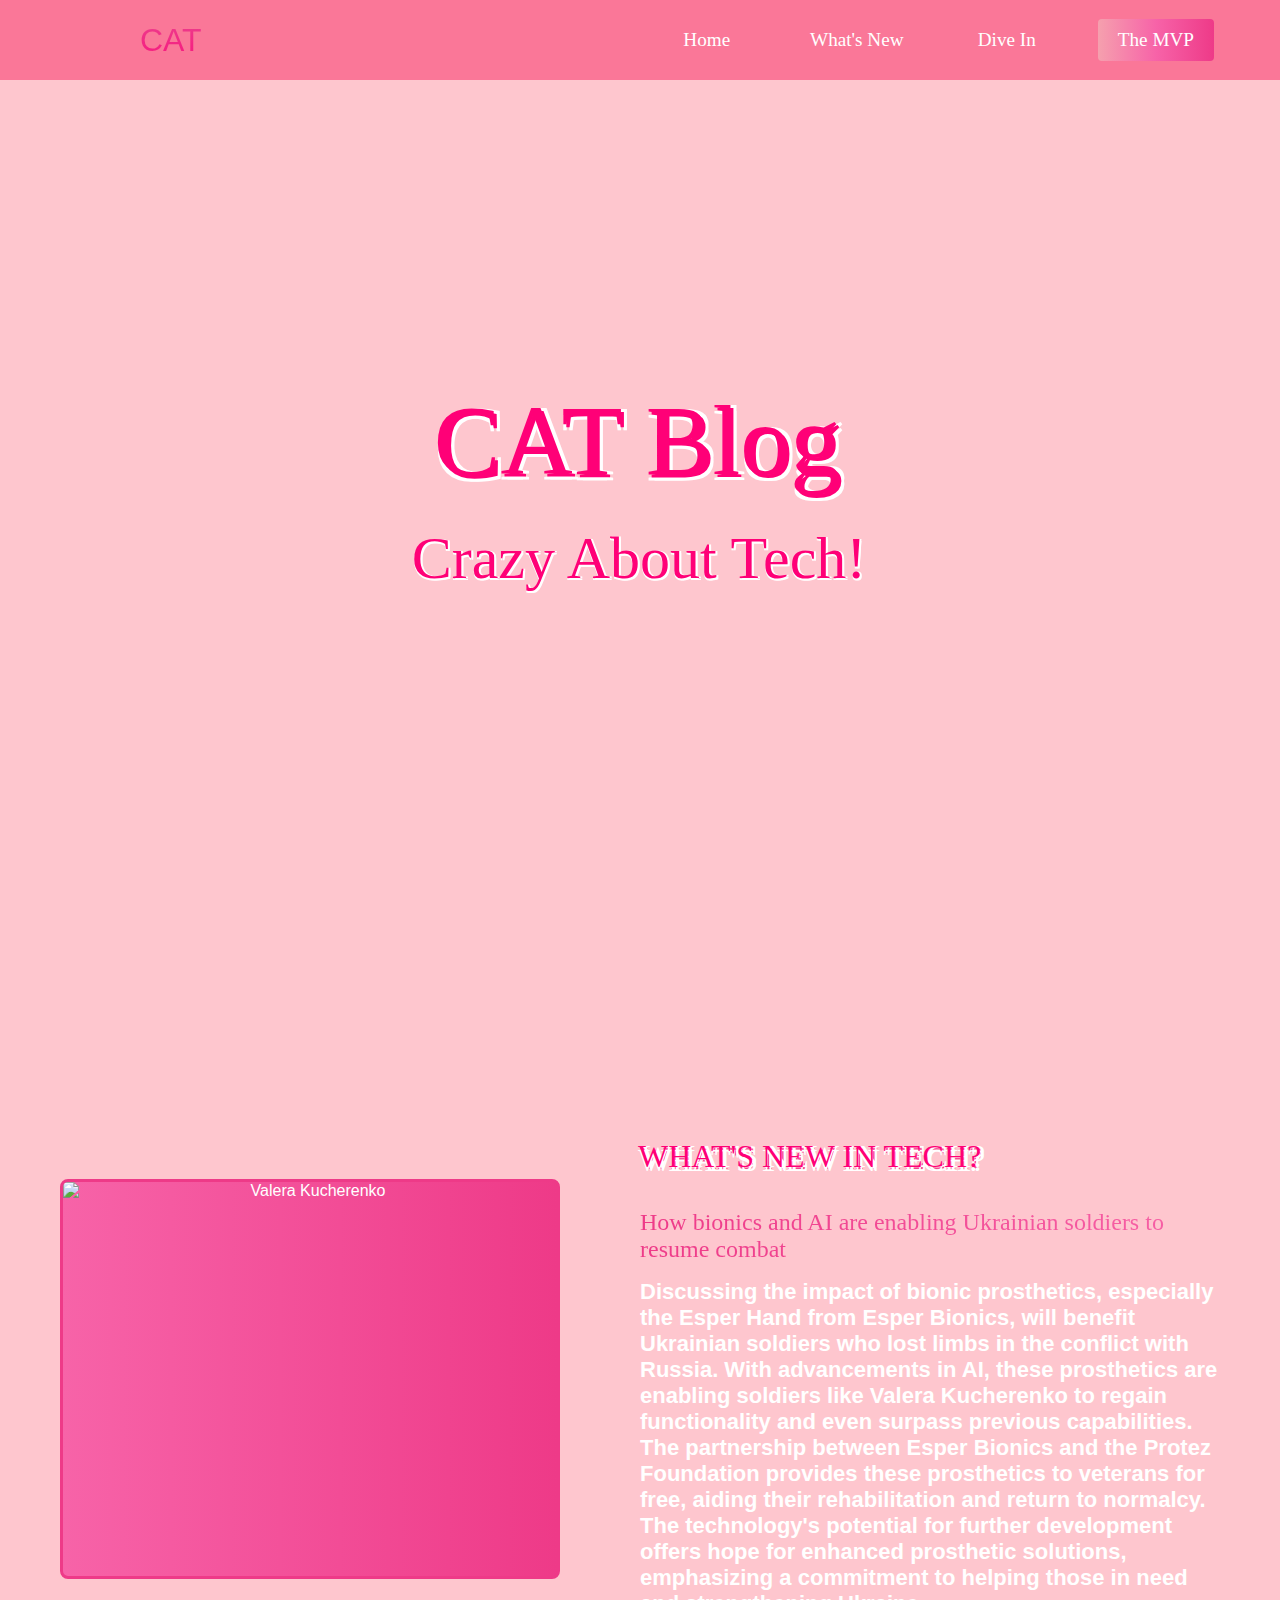
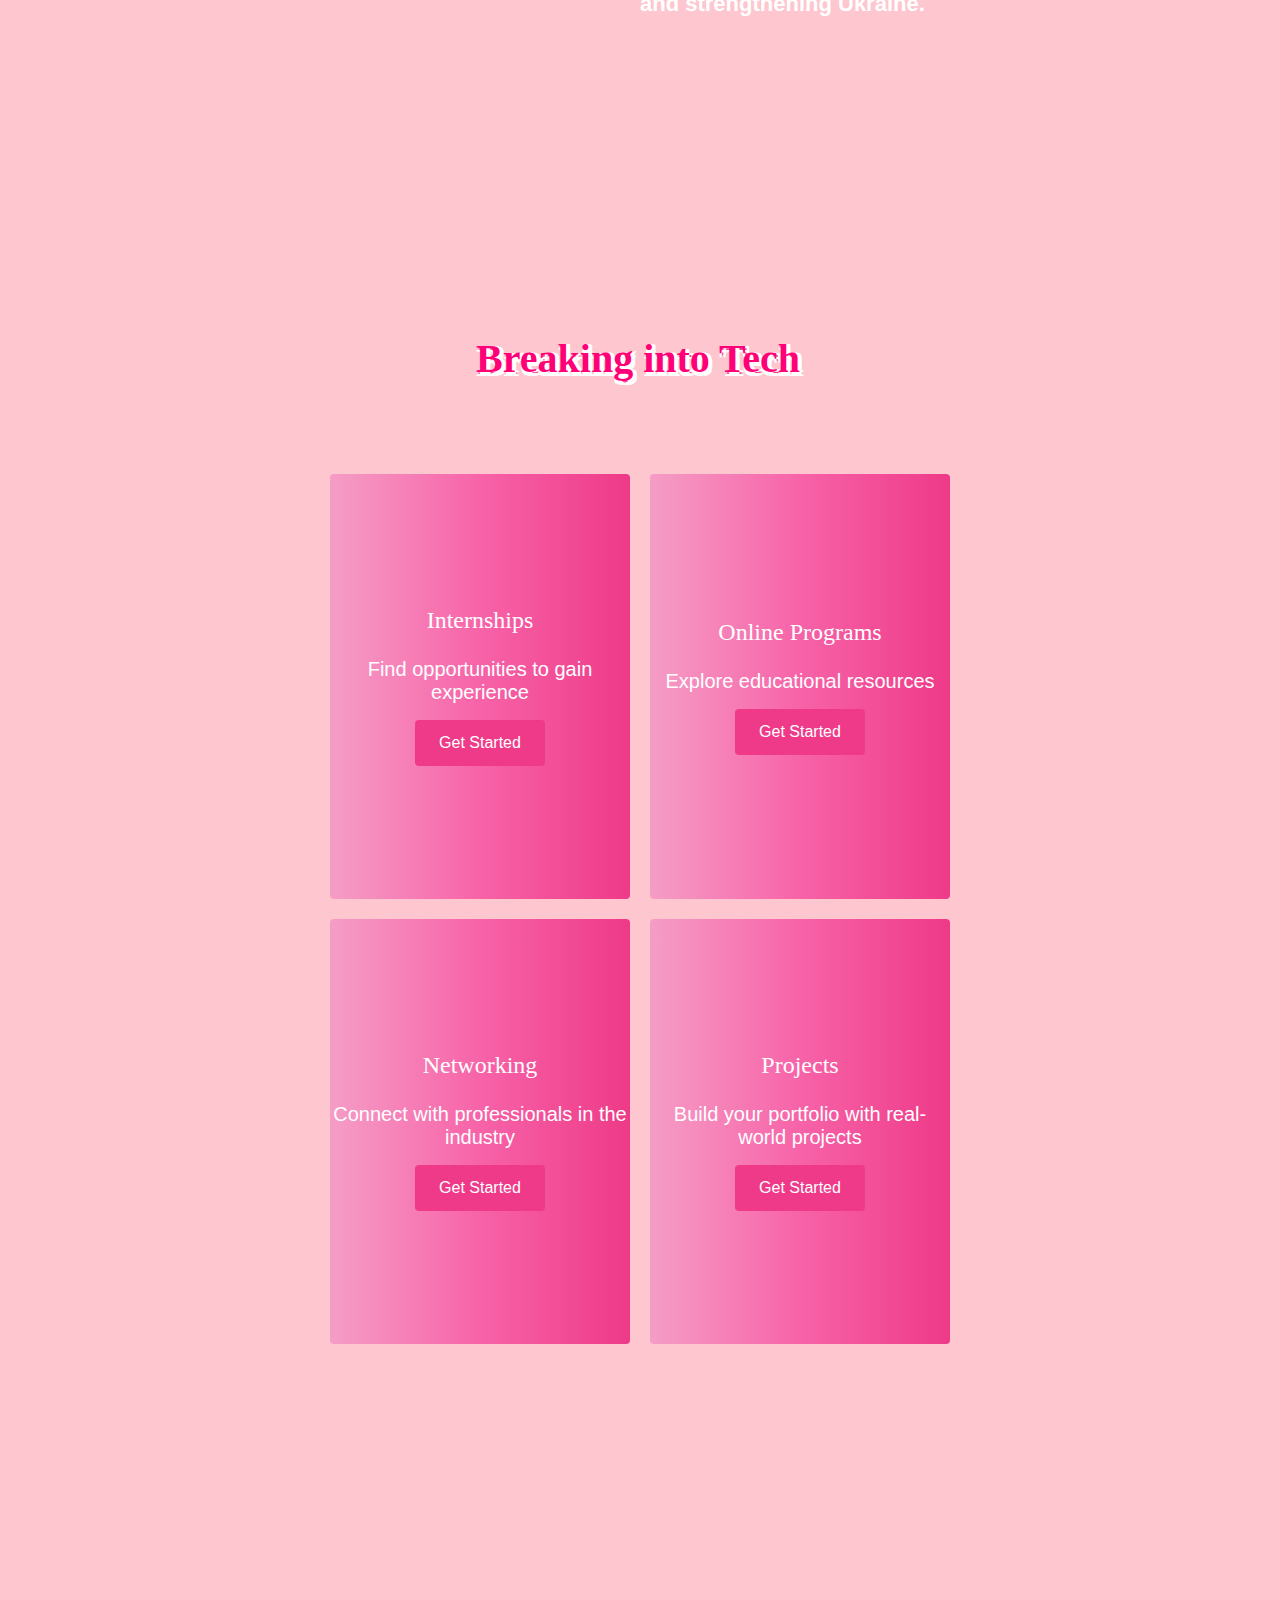
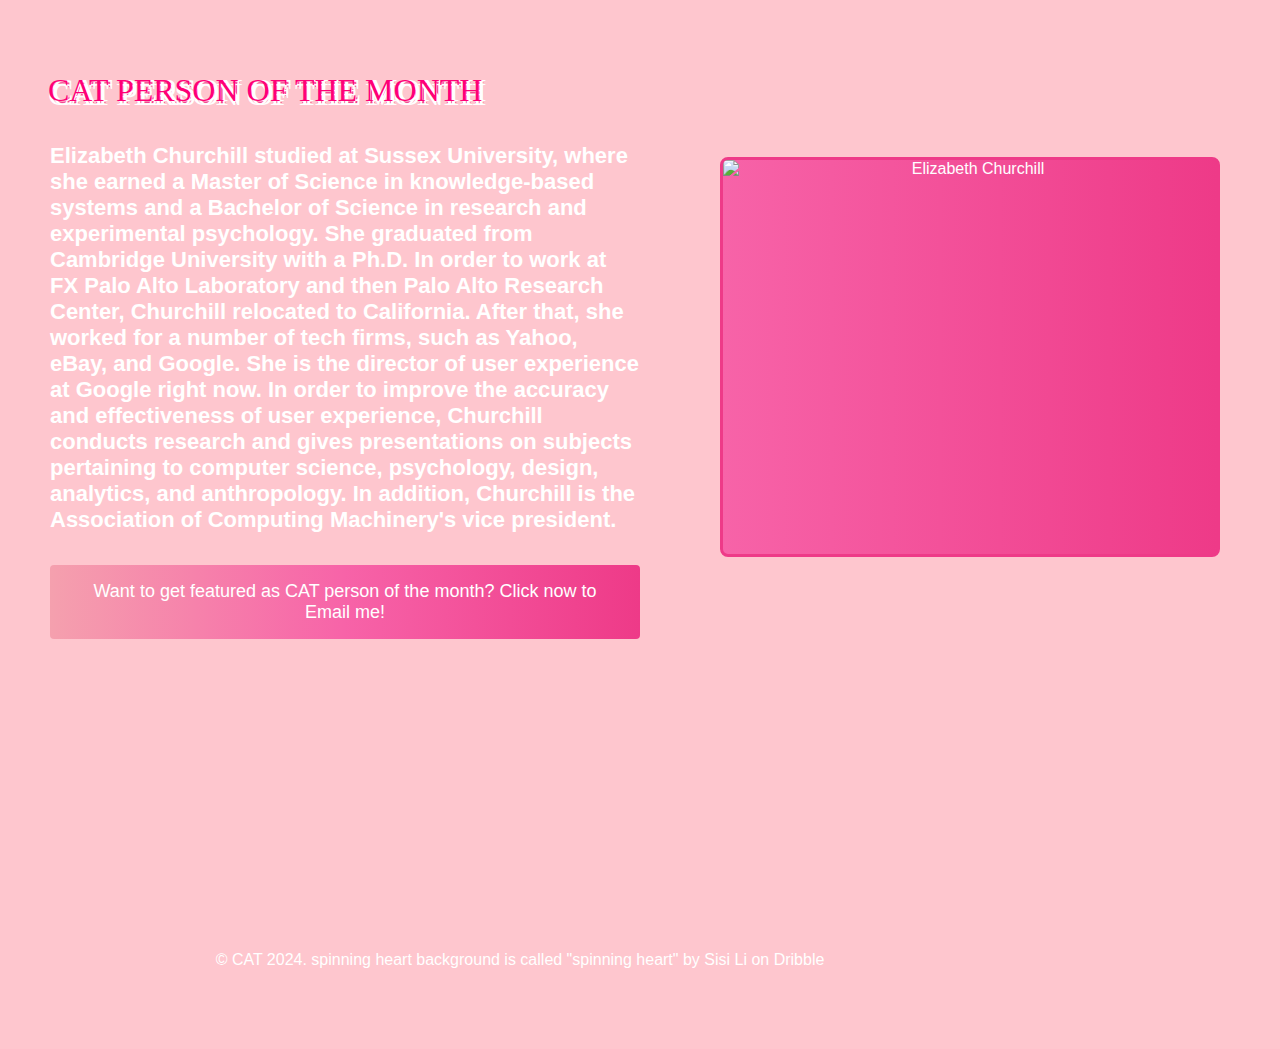
==== index.html @ c119ae7d "Add files via upload" ====
<!DOCTYPE html>
<html lang="en">
  <head>
    <meta charset="UTF-8" />
    <meta name="viewport" content="width=device-width, initial-scale=1.0" />
    <title>Scroll Website</title>
    <link rel="stylesheet" href="styles.css" />
    <link
      rel="stylesheet"
      href="https://use.fontawesome.com/releases/v5.14.0/css/all.css"
      integrity="sha384-HzLeBuhoNPvSl5KYnjx0BT+WB0QEEqLprO+NBkkk5gbc67FTaL7XIGa2w1L0Xbgc"
      crossorigin="anonymous"
    href="https://fonts.googleapis.com/css2?family=Bubblegum+Sans&display=swap" rel="stylesheet">



  </head>
  <body>
    <!-- Navbar Section -->
    <nav class="navbar">
      <div class="navbar__container">
        <a href="#home" id="navbar__logo">CAT</a>
        <div class="navbar__toggle" id="mobile-menu">
          <span class="bar"></span> <span class="bar"></span>
          <span class="bar"></span>
        </div>
        <ul class="navbar__menu">
          <li class="navbar__item">
            <a href="#home" class="navbar__links" id="home-page">Home</a>
          </li>
          <li class="navbar__item">
            <a href="#whatsnew" class="navbar__links" id="about-page">What's New</a>
          </li>
          <li class="navbar__item">
            <a href="#divein" class="navbar__links" id="services-page"
              >Dive In</a
            >
          </li>
          <li class="navbar__btn">
            <a href="#theMVP" class="button" id="signup">The MVP</a>
          </li>
        </ul>
      </div>
    </nav>

    <!-- Hero Section -->
<div class="hero" id="home">
  <div class="hero__container">
    <h1 class="hero__heading">CAT Blog</h1>
    <p class="hero__description">Crazy About Tech!</p>
  </div>
</div>

 <!-- About Section -->
<div class="main" id="about">
  <div class="main__container">
    <div class="main__img--container">
      <img class="main__img--card" src="https://media.cnn.com/api/v1/images/stellar/prod/1521300-0001-r.jpg?c=16x9&q=h_833,w_1480,c_fill" alt="Valera Kucherenko" style="max-width: 85%; height: 400px;">
    </div>
    <div class="main__content">
      <h1>What's new in tech?</h1>
      <h2 style="font-size: 24px;">How bionics and AI are enabling Ukrainian soldiers to resume combat</h2>
      <p style="font-size: 22px;">Discussing the impact of bionic prosthetics, especially the Esper Hand from Esper Bionics, will benefit Ukrainian soldiers who lost limbs in the conflict with Russia. With advancements in AI, these prosthetics are enabling soldiers like Valera Kucherenko to regain functionality and even surpass previous capabilities. The partnership between Esper Bionics and the Protez Foundation provides these prosthetics to veterans for free, aiding their rehabilitation and return to normalcy. The technology's potential for further development offers hope for enhanced prosthetic solutions, emphasizing a commitment to helping those in need and strengthening Ukraine.</p>
      
    </div>
  </div>
</div>

<!-- Services Section -->
<div class="services" id="services">
  <h1>Breaking into Tech</h1>
  <div class="services__wrapper">
    <div class="services__card" id="service1"> <!-- Add ID for the first service card -->
      <h2>Internships</h2>
      <p>Find opportunities to gain experience</p>
      <div class="services__btn"><button>Get Started</button></div>
    </div>
    <div class="services__card" id="service2"> <!-- Add ID for the second service card -->
      <h2>Online Programs</h2>
      <p>Explore educational resources</p>
      <div class="services__btn"><button>Get Started</button></div>
    </div>
    <div class="services__card" id="service3"> <!-- Add ID for the third service card -->
      <h2>Networking</h2>
      <p>Connect with professionals in the industry</p>
      <div class="services__btn"><button>Get Started</button></div>
    </div>
    <div class="services__card" id="service4"> <!-- Add ID for the fourth service card -->
      <h2>Projects</h2>
      <p>Build your portfolio with real-world projects</p>
      <div class="services__btn"><button>Get Started</button></div>
    </div>
  </div>
</div>


<!-- Features Section -->
<div class="main" id="sign-up">
  <div class="main__container">
    <div class="main__content">
      <h1>Cat Person Of The Month</h1>
      <p style="font-size: 22px;">
          Elizabeth Churchill studied at Sussex University, where she earned a Master of Science in knowledge-based systems and a Bachelor of Science in research and experimental psychology. She graduated from Cambridge University with a Ph.D. In order to work at FX Palo Alto Laboratory and then Palo Alto Research Center, Churchill relocated to California. After that, she worked for a number of tech firms, such as Yahoo, eBay, and Google. She is the director of user experience at Google right now. In order to improve the accuracy and effectiveness of user experience, Churchill conducts research and gives presentations on subjects pertaining to computer science, psychology, design, analytics, and anthropology. In addition, Churchill is the Association of Computing Machinery's vice president.
        </p>
        <button class="main__btn smaller-btn"><a href="mailto:rana.rabayah3@icloud.com?subject=CAT%20Person%20of%20the%20Month%20Submission&body=Hi%20Rana,%0D%0A%0D%0AI'm%20interested%20in%20being%20featured%20as%20the%20CAT%20Person%20of%20the%20Month.%20Here%20is%20what%20I'm%20proud%20of:%20[Your%20response%20here].">Want to get featured as CAT person of the month? Click now to Email me!</a></button>
      </div>
      <div class="main__img--container" style="margin-left: 70px;">
        <img class="main__img--card" src="https://upload.wikimedia.org/wikipedia/commons/thumb/7/71/Elizabeth_Churchill_%282311863595%29.jpg/1200px-Elizabeth_Churchill_%282311863595%29.jpg" alt="Elizabeth Churchill" style="max-width: 100%; height: 400px;">
    </div>
  </div>
</div>

<!-- Footer Section -->
<div class="footer__container">
  <div class="footer__links">
    <div class="footer__link--wrapper">
      <div class="footer__link--items">
      </div>
    </div>
  </div>
  <section class="social__media">
    <div class="social__media--wrap">
      <div class="footer__logo">
        <a href="/" id="footer__logo"></a>
      </div>
      <p class="website__rights">© CAT 2024. spinning heart background is called "spinning heart" by 
        Sisi Li on Dribble</p>
      <div class="social__icons">
        <a href="https://www.instagram.com/ranana_v/" class="social__icon--link" target="_blank">
          <i class="fab fa-instagram"></i>
          
        </a>
      </div>
    </div>
  </section>
</div>

   

    <script>
      document.addEventListener('DOMContentLoaded', function () {
        const getStartedButtons = document.querySelectorAll('.services__btn button');
    
        function handleGetStartedClick(event) {
          const serviceCard = event.target.closest('.services__card');
          const serviceId = serviceCard.id;
    
          switch (serviceId) {
            case 'service1':
              window.location.href = 'internships';
              break;
            case 'service2':
              window.location.href = 'online-programs';
              break;
            case 'service3':
              window.location.href = 'networking';
              break;
            case 'service4':
              window.location.href = 'projects';
              break;
            default:
              break;
          }
        }
    
        getStartedButtons.forEach(button => {
          button.addEventListener('click', handleGetStartedClick);
        });
      });
    </script>
    
    </body>
    </html>
---- styles.css ----
* {
  box-sizing: border-box;
  margin: 0;
  padding: 0;
  font-family: 'Kumbh Sans', sans-serif;
  scroll-behavior: smooth;

}

.navbar {
  background: #fa7798;
  height: 80px;
  display: flex;
  justify-content: center;
  align-items: center;
  font-size: 1.2rem;
  position: sticky;
  top: 0;
  z-index: 999;
}

.navbar__container {
  display: flex;
  justify-content: space-between;
  height: 80px;
  z-index: 1;
  width: 100%;
  max-width: 1300px;
  margin: 0 auto;
  padding: 0 50px;
}

#navbar__logo {
  background-color: #FFB6C1;
  background-image: linear-gradient(to top, #ff0077  0%, #e55694 100%);
  background-size: 100%;
  -webkit-background-clip: text;
  -moz-background-clip: text;
  -webkit-text-fill-color: transparent;
  -moz-text-fill-color: transparent;
  display: flex;
  align-items: center;
  cursor: pointer;
  text-decoration: none;
  font-size: 2rem;
  transform: translateX(90px); /* Adjust this value to move it to the right */
}

.navbar__menu {
  display: flex;
  align-items: center;
  list-style: none;
}

.navbar__item {
  height: 80px;
}

.navbar__links {
  color: #fff;
  display: flex;
  align-items: center;
  justify-content: center;
  width: 150px; /* Adjust the width as needed */
  text-decoration: none;
  height: 100%;
  transition: all 0.3s ease;
  font-family: 'Bubblegum Sans', cursive; /* Added font family */
}

.navbar__btn {
  display: flex;
  justify-content: center;
  align-items: center;
  padding: 0 1rem;
  width: 100%;
}

.button {
  display: flex;
  justify-content: center;
  align-items: center;
  text-decoration: none;
  padding: 10px 20px;
  height: 100%;
  width: 100%;
  border: none;
  outline: none;
  border-radius: 4px;
  background: #ee3a88;
  background: -webkit-linear-gradient(to right, #f5a0ae, #f763a8, #ee3a88);
  background: linear-gradient(to right, #f5a0ae, #f763a8, #ee3a88);
  color: #ffffff;
  transition: all 0.3s ease;
  font-family: 'Bubblegum Sans', cursive;
}

.navbar__links:hover {
  color: #f59dc6;
  transition: all 0.3s ease;
}

@media screen and (max-width: 960px) {
  .navbar__container {
    display: flex;
    justify-content: space-between;
    height: 80px;
    z-index: 1;
    width: 100%;
    max-width: 1300px;
    padding: 0;
  }

  .navbar__menu {
    display: grid;
    grid-template-columns: auto;
    margin: 0;
    width: 100%;
    position: absolute;
    top: -1000px;
    opacity: 1;
    transition: all 0.5s ease;
    z-index: -1;
  }

  .navbar__menu.active {
    background: #131313;
    top: 100%;
    opacity: 1;
    transition: all 0.5s ease;
    z-index: 99;
    height: 60vh;
    font-size: 1.6rem;
  }

  #navbar__logo {
    padding-left: 25px;
  }

  .navbar__toggle .bar {
    width: 25px;
    height: 3px;
    margin: 5px auto;
    transition: all 0.3s ease-in-out;
    background: #fff;
  }

  .navbar__item {
    width: 100%;
  }

  .navbar__links {
    text-align: center;
    padding: 2rem;
    width: 100%;
    display: table;
  }

  .navbar__btn {
    padding-bottom: 2rem;
  }

  .button {
    display: flex;
    justify-content: center;
    align-items: center;
    width: 80%;
    height: 80px;
    margin: 0;
  }

  #mobile-menu {
    position: absolute;
    top: 20%;
    right: 5%;
    transform: translate(5%, 20%);
  }

  .navbar__toggle .bar {
    display: block;
    cursor: pointer;
  }

  #mobile-menu.is-active .bar:nth-child(2) {
    opacity: 0;
  }

  #mobile-menu.is-active .bar:nth-child(1) {
    transform: translateY(8px) rotate(45deg);
  }

  #mobile-menu.is-active .bar:nth-child(3) {
    transform: translateY(-8px) rotate(-45deg);
  }
}

/* Hero Section */
.hero {
  height: 100vh; /* Adjust the height as needed */
  margin-top: 0; /* Remove top margin */
  margin-bottom: 0; /* Remove bottom margin */
  padding-top: 50px; /* Add padding to the top */
  padding-bottom: 50px; /* Add padding to the bottom */
  background: url('https://cdn.dribbble.com/users/2376204/screenshots/5584751/ezgif.com-resize__2_.gif') no-repeat center center/cover;
  background-size: 100%; /* Adjust this value to zoom out */
}
.hero__container {
  display: flex;
  flex-direction: column;
  justify-content: center;
  align-items: center;
  max-width: 1200px;
  margin: 0 auto;
  height: 90%;
  text-align: center;
  padding: 30px;
  
}

.hero__heading {
  color: #ff0077;
  font-family: 'Bubblegum Sans', cursive;
  font-weight: normal; /* Adjust the font weight if needed */
  font-size: 100px;
margin-bottom: 24px;
text-shadow: 
  -3px -3px 0 #ff0077,
  3px -3px 0 #fff,
  -3px 3px 0 #ffffff,
  3px 3px 0 #fff;
}

.hero__heading span {
  background: #ee3a88; /* fallback for old browsers */
  background: -webkit-linear-gradient(
    to right,
    #f763a8,
    #ee3a88
  ); /* Chrome 10-25, Safari 5.1-6 */
  background: linear-gradient(
    to right,
    #f763a8,
    #ee3a88
  ); /* W3C, IE 10+/ Edge, Firefox 16+, Chrome 26+, Opera 12+, Safari 7+ */
  background-size: 100%;
  -webkit-background-clip: text;
  -moz-background-clip: text;
  -webkit-text-fill-color: transparent;
  -mo-text-fill-color: transparent;
}

.hero__description {
  font-size: 60px;
  font-family: 'Bubblegum Sans', cursive;
  background: #FFB6C1; /* fallback for old browsers */
  background: -webkit-linear-gradient(
    to right,
    #f763a8,
    #ee3a88
  ); /* Chrome 10-25, Safari 5.1-6 */
  background: linear-gradient(
    to right,
    #f763a8,
    #ee3a88
  ); /* W3C, IE 10+/ Edge, Firefox 16+, Chrome 26+, Opera 12+, Safari 7+ */
  background-size: 100%;
  -webkit-background-clip: text;
  -moz-background-clip: text;
  -webkit-text-fill-color: transparent;
  -moz-text-fill-color: transparent;
  color: #ee465f; /* Text color */
  text-shadow: 
    -1px -1px 0 #ff0077,
    1px -1px 0 #fff,
    -1px 1px 0 #ffffff,
    1px 1px 0 #fff;
}
.highlight {
  border-bottom: 4px solid #f763a8(132, 0, 255);
}

@media screen and (max-width: 768px) {
  .hero__heading {
    font-size: 60px;
  }

  .hero__description {
    font-size: 40px;
  }
}

/* About Section */
.main {
  background-color: #fec6ce;
  padding: 10rem 0;
}

.main__container {
  display: grid;
  grid-template-columns: 1fr 1fr;
  align-items: center;
  justify-content: center;
  margin: 0 auto;
  height: 90%;
  z-index: 1;
  width: 100%;
  max-width: 1300px;
  padding: 0 50px
}

.main__content {
  color: #fff;
  width: 100%;
}

.main__content h1 {
  font-size: 2rem;
  background-color: #ee3a88;
  background-image: linear-gradient(to top, #f763a8 0%, #ee3a88 100%);
  background-size: 100%;
  -webkit-background-clip: text;
  -moz-background-clip: text;
  -webkit-text-fill-color: transparent;
  -moz-text-fill-color: transparent;
  text-transform: uppercase;
  margin-bottom: 32px;
  text-shadow: 
  -1px -1px 0 #ff0077,
  1px -1px 0 #fff,
  -1px 1px 0 #ffffff,
  1px 1px 0 #fff;

}

.main__content h2 {
  font-size: 4rem;
  background: #ee3a88; /* fallback for old browsers */
  background: -webkit-linear-gradient(
    to right,
    #f763a8,
    #ee3a88
  ); /* Chrome 10-25, Safari 5.1-6 */
  background: linear-gradient(
    to right,
    #f763a8,
    #ee3a88
  ); /* W3C, IE 10+/ Edge, Firefox 16+, Chrome 26+, Opera 12+, Safari 7+ */
  background-size: 100%;
  -webkit-background-clip: text;
  -moz-background-clip: text;
  -webkit-text-fill-color: transparent;
  -moz-text-fill-color: transparent;
}

.main__content {
  color: #ffffff;
  width: 100%;
}

.main__content h1 {
  font-size: 2rem;
  background-color: #ffffff ;
  background-image: linear-gradient(to top, #ee3a88 0%, #f763a8 100%);
  background-size: 100%;
  -webkit-background-clip: text;
  -moz-background-clip: text;
  -webkit-text-fill-color: transparent;
  -moz-text-fill-color: transparent;
  text-transform: uppercase;
  margin-bottom: 32px;
  text-shadow: 
  -2px -2px 0 #ff0077,
  2px -2px 0 #fff,
  -2px 2px 0 #ffffff,
  2px 2px 0 #fff;
 
}

.main__content h2 {
  font-size: 4rem;
  background: #ff8177; /* fallback for old browsers */
  background: -webkit-linear-gradient(
    to right,
    #ee3a88,
    #f763a8
  ); /* Chrome 10-25, Safari 5.1-6 */
  background: linear-gradient(
    to right,
    #ee3a88,
    #f763a8
  ); /* W3C, IE 10+/ Edge, Firefox 16+, Chrome 26+, Opera 12+, Safari 7+ */
  background-size: 100%;
  -webkit-background-clip: text;
  -moz-background-clip: text;
  -webkit-text-fill-color: transparent;
  -moz-text-fill-color: transparent;
  text-shadow: 
}

.main__content p {
  margin-top: 1rem;
  font-size: 2rem;
  font-weight: 700; 
}

.main__btn {
  font-size: 1.8rem;
  background: #f5a0ae;
  background: -webkit-linear-gradient(to right, #f5a0ae, #f763a8, #ee3a88);
  background: linear-gradient(to right, #f5a0ae, #f763a8, #ee3a88);
  padding: 20px 60px;
  border: none;
  border-radius: 4px;
  margin-top: 2rem;
  cursor: pointer;
  position: relative;
  transition: all 0.35s;
  outline: none;
}

.main__btn a {
  position: relative;
  z-index: 2;
  color: #fff;
  text-decoration: none;
}

.main__btn:after {
  position: absolute;
  content: '';
  top: 0;
  left: 0;
  width: 0;
  height: 100%;
  background: #f763a8;
  transition: all 0.35s;
  border-radius: 4px;
}

.main__btn:hover {
  color: #fff;
}

.main__btn:hover:after {
  width: 100%;
}

.main__img--container {
  text-align: center;
}

.main__img--card {
  margin: 10px;
  height: 500px;
  width: 500px;
  border-radius: 4px;
  display: flex;
  flex-direction: column;
  justify-content: center;
  color: #fff;
  background-image: linear-gradient(to right, #f763a8, #ee3a88 100%);
}
.main__img--card {
  border: 3px solid #ee3a88; /* Black border with a width of 2px */
  border-radius: 8px; /* Optional: Add border-radius for rounded corners */
  overflow: hidden; /* Optional: Hide any content that might overflow */
}

.main__img--card img {
  width: 100%; /* Ensure the image fills the container */
  height: auto; /* Maintain aspect ratio */
}

.fa-layer-group,
.fa-users {
  font-size: 14rem;
}

#card-2 {
  background: #ee3a88;
  background: -webkit-linear-gradient(to right, #f763a8, #ee3a88);
  background: linear-gradient(to right, #f763a8, #ee3a88);
}
/* Mobile Responsive */
@media screen and (max-width: 1100px) {
  .main__container {
    display: grid;
    grid-template-columns: 1fr;
    align-items: center;
    justify-content: center;
    width: 100%;
    margin: 0 auto;
    height: 90%;
  }

  .main__img--container {
    display: flex;
    justify-content: center;
  }

  .main__img--card {
    height: 425px;
    width: 425px;
  }

  .main__content {
    text-align: center;
    margin-bottom: 4rem;
  }

  .main__content h1 {
    font-size: 2.5rem;
    margin-top: 2rem;
  }

  .main__content h2 {
    font-size: 3rem;
  }

  .main__content p {
    margin-top: 1rem;
    font-size: 1.5rem;
  }
}

@media screen and (max-width: 480px) {
  .main__img--card {
    width: 250px;
    height: 250px;
  }

  .fa-users,
  .fa-layer-group {
    font-size: 4rem;
  }

  .main__content h1 {
    font-size: 2rem;
    margin-top: 3rem;
  }
  .main__content h2 {
    font-size: 2rem;
  }

  .main__content p {
    margin-top: 2rem;
  }

  .main__btn {
    padding: 12px 36px;
    margin: 2.5rem 0;
  }
}

/* Services Section */
.services {
  background: #fec6ce;
  display: flex;
  flex-direction: column;
  justify-content: center;
  align-items: center;
  height: 100%;
  padding: 10rem 0;
}

.services h1 {
  font-family: 'Bubblegum Sans', cursive; /* Add Bubblegum Sans font family */
  background-color: #fec6ce;
  background-image: linear-gradient(to right, #f763a8, #ee3a88 100%);
  background-size: 100%;
  -webkit-background-clip: text;
  -moz-background-clip: text;
  -webkit-text-fill-color: transparent;
  -moz-text-fill-color: transparent;
  margin-bottom: 5rem;
  font-size: 2.5rem;
  text-shadow: 
  -2px -2px 0 #ff0077,
  2px -2px 0 #fff,
  -2px 2px 0 #ffffff,
  2px 2px 0 #fff;
}

.services__wrapper {
  display: grid;
  grid-template-columns: 1fr 1fr 1fr 1fr;
  grid-template-rows: 1fr;
}

.services__card {
  margin: 10px;
  height: 425px;
  width: 300px;
  border-radius: 4px;
  display: flex;
  flex-direction: column;
  justify-content: center;
  color: #fff;
  background-image: linear-gradient(to right, #f59dc6, #f763a8, #ee3a88 100%);
  transition: 0.3s ease-in;
}

.services__card:nth-child(2) {
  background: #ffffff; /* fallback for old browsers */
  background: -webkit-linear-gradient(
    to right,
  , #f763a8, #ee3a88
  ); /* Chrome 10-25, Safari 5.1-6 */
  background: linear-gradient(
    to right,
    #f59dc6 , #f763a8, #ee3a88
  ); /* W3C, IE 10+/ Edge, Firefox 16+, Chrome 26+, Opera 12+, Safari 7+ */
}

.services__card:nth-child(3) {
  background-image: linear-gradient(
    
  #f59dc6, 67%
  #ee3a88  100%
  );
}

.services__card h2 {
  text-align: center;
}

.services__card p {
  text-align: center;
  margin-top: 24px;
  font-size: 20px;
}

.services__btn {
  display: flex;
  justify-content: center;
  margin-top: 16px;
}

.services__card button {
  color: #fff;
  padding: 14px 24px;
  border: none;
  outline: none;
  border-radius: 4px;
  background: #ee3a88;
  font-size: 1rem;
}

.services__card button:hover {
  cursor: pointer;
}

.services__card:hover {
  transform: scale(1.075);
  transition: 0.3s ease-in;
  cursor: pointer;
}

@media screen and (max-width: 1300px) {
  .services__wrapper {
    grid-template-columns: 1fr 1fr;
  }
}

@media screen and (max-width: 768px) {
  .services__wrapper {
    grid-template-columns: 1fr;
  }
}

/* Footer CSS */
.footer__container {
  background-color: #fec6ce;
  padding: 5rem 0;
  display: flex;
  flex-direction: column;
  justify-content: center;
  align-items: center;
}

#footer__logo {
  color: #fff;
  display: flex;
  align-items: center;
  cursor: pointer;
  text-decoration: none;
  font-size: 2rem;
}

.footer__links {
  width: 100%;
  max-width: 1000px;
  display: flex;
  justify-content: center;
}

.footer__link--wrapper {
  display: flex;
}

.footer__link--items {
  display: flex;
  flex-direction: column;
  align-items: flex-start;
  margin: 16px;
  text-align: left;
  width: 160px;
  box-sizing: border-box;
}

.footer__link--items h2 {
  margin-bottom: 16px;
  color: #fff;
}

.footer__link--items a {
  color: #ee3a88;
  text-decoration: none;
  margin-bottom: 0.5rem;
  transition: 0.3 ease-out;
}

.footer__link--items a:hover {
  color: #e9e9e9;
  transition: 0.3 ease-out;
}

.social__icon--link {
  color: #fff; /* Adjust the color here */
  font-size: 24px;
}


.social__media {
  max-width: 1000px;
  width: 100%;
}

.social__media--wrap {
  display: flex;
  justify-content: space-between;
  align-items: center;
  width: 90%;
  max-width: 1000px;
  margin: 40px auto 0 auto;
}

.social__icons {
  display: flex;
  justify-content: space-between;
  align-items: center;
  width: 240px;
}

.website__rights {
  color: #fff;
}

/* New CSS for Instagram link */
.footer__link--items a[href="https://www.instagram.com/ranana_v/"] {
  color: #ee3a88;; /* Adjust the color here */
  text-decoration: none; /* Ensure no underline */
  transition: color 0.3s ease; /* Smooth transition on color change */
}

.footer__link--items a[href="https://www.instagram.com/ranana_v/"]:hover {
  color: #ee3a88;; /* Adjust hover color here */
}

@media screen and (max-width: 820px) {
  .footer__links {
    padding-top: 2rem;
  }

  #footer__logo {
    margin-bottom: 2rem;
  }

  .website__rights {
    margin-bottom: 2rem;
  }

  .footer__link--wrapper {
    flex-direction: column;
  }

  .social__media--wrap {
    flex-direction: column;
  }
}

@media screen and (max-width: 480px) {
  .footer__link--items {
    margin: 0;
    padding: 10px;
    width: 100%;
  }
}
.smaller-text {
  font-size: 12px; /* Adjust this value as needed */
  /* Optionally, you can add other styling properties here */
}

/* Apply Bubblegum Sans font to specific elements */
h2,
.main__content h1,
.services h1 
.hero__description  {
  font-family: 'Bubblegum Sans', cursive;
  font-weight: normal; /* Adjust the font weight if needed */
}
.smaller-btn {
  padding: 16px 21px; /* Adjust the padding as needed */
  font-size: 18px; /* Adjust the font size as needed */
}
body {
  margin: 0;
  padding: 0;
  background-color: #fec6ce;
}
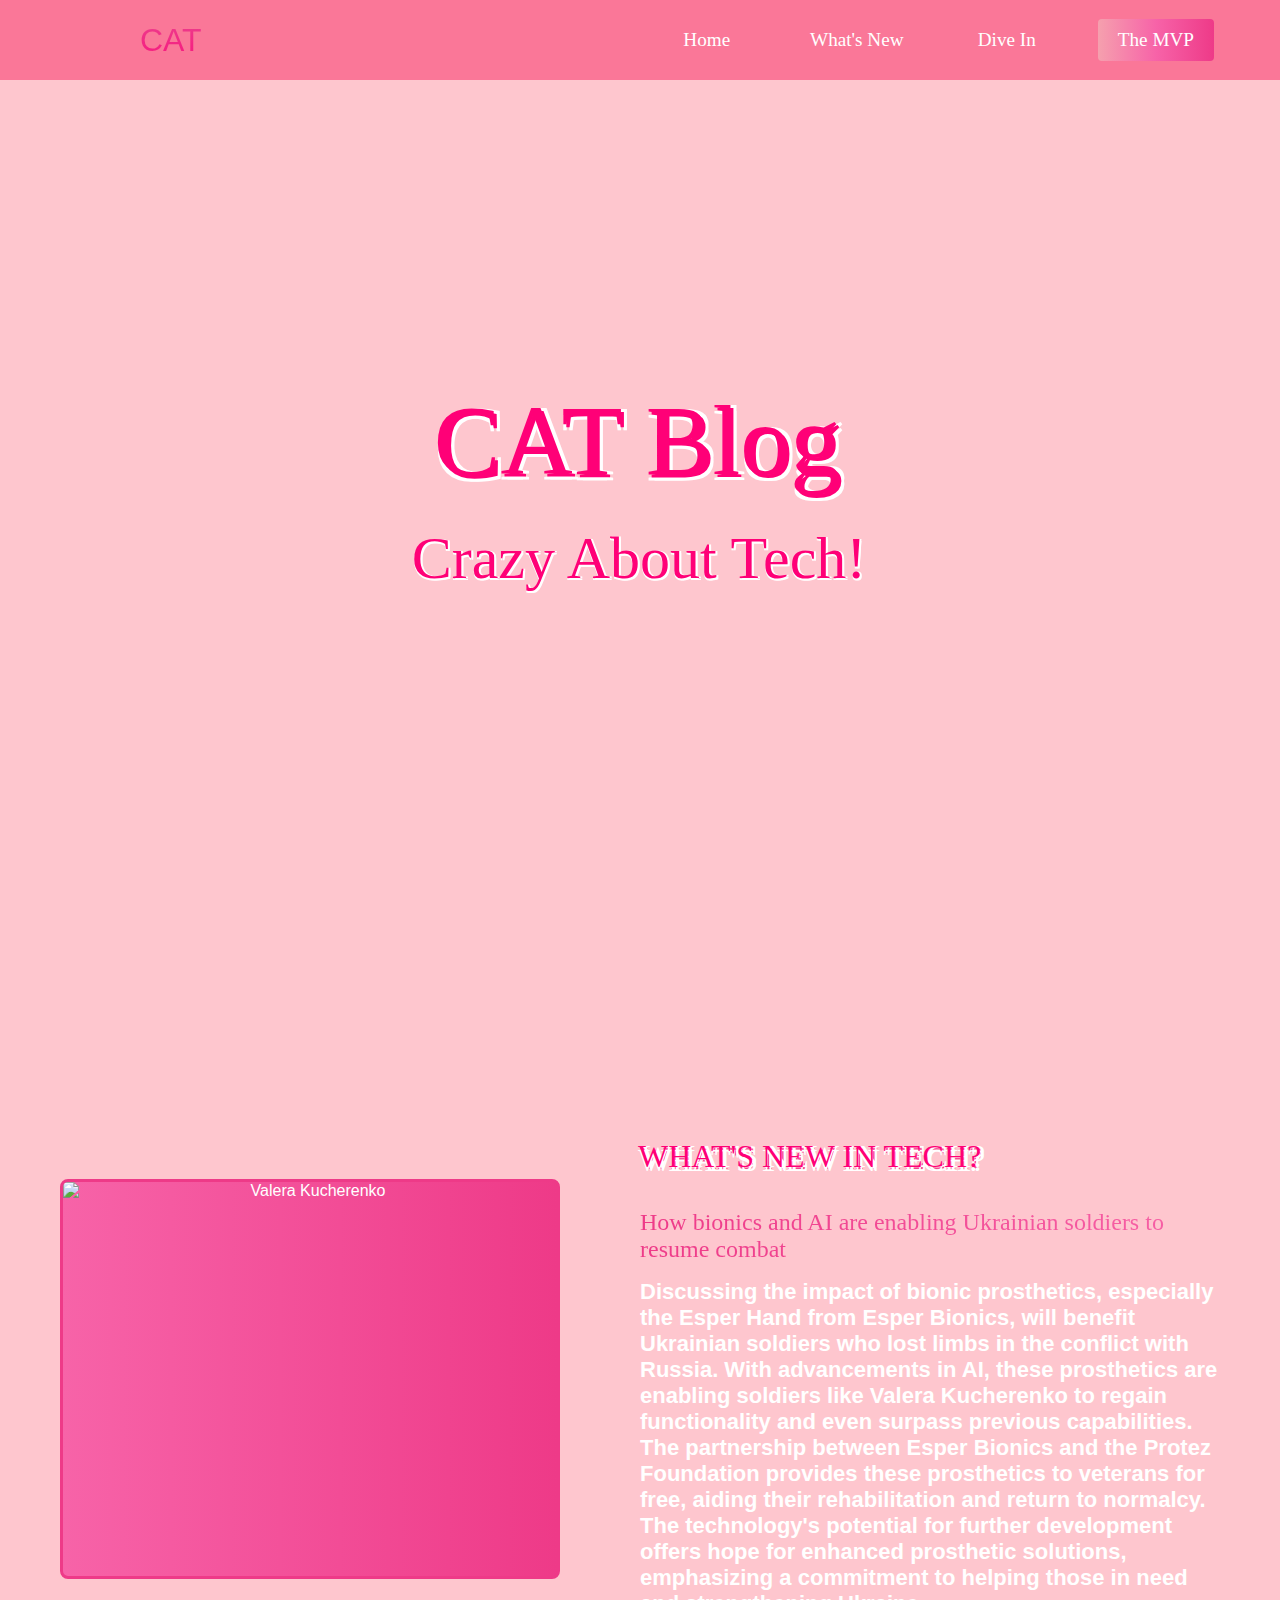
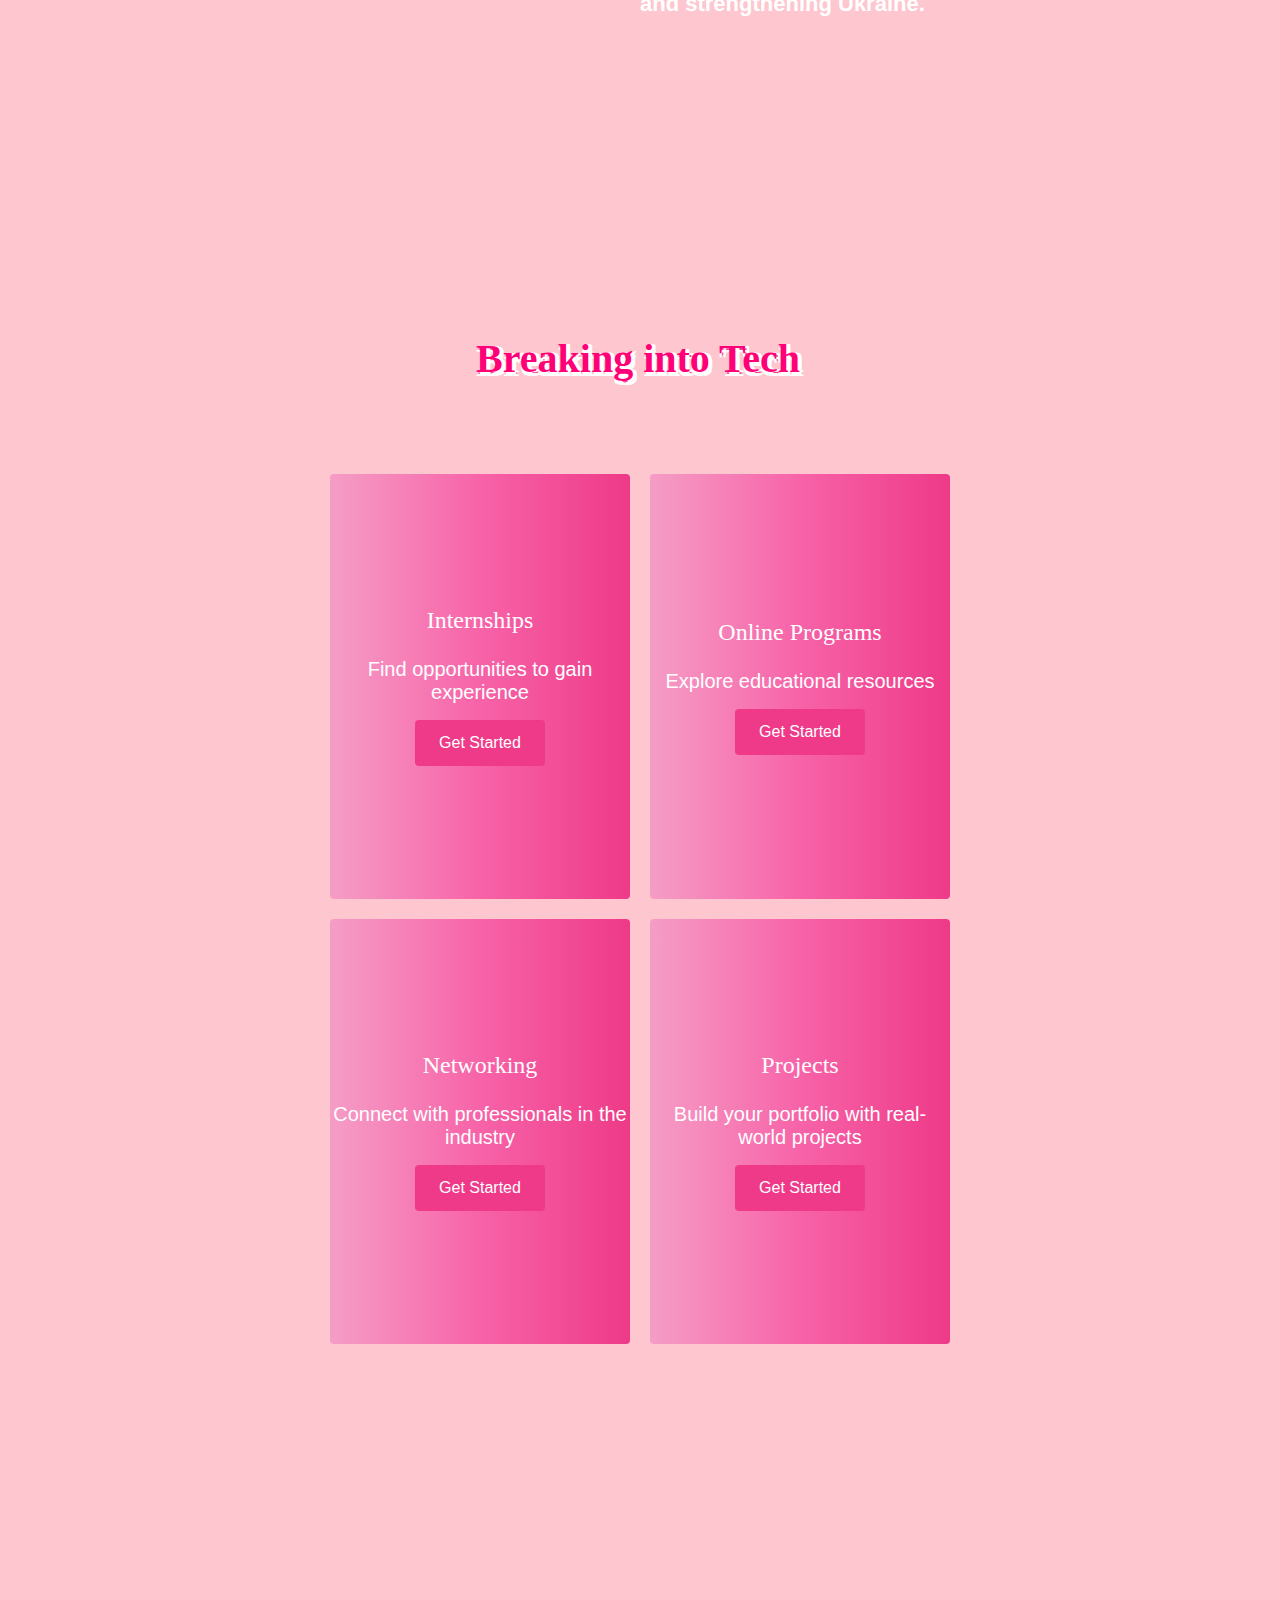
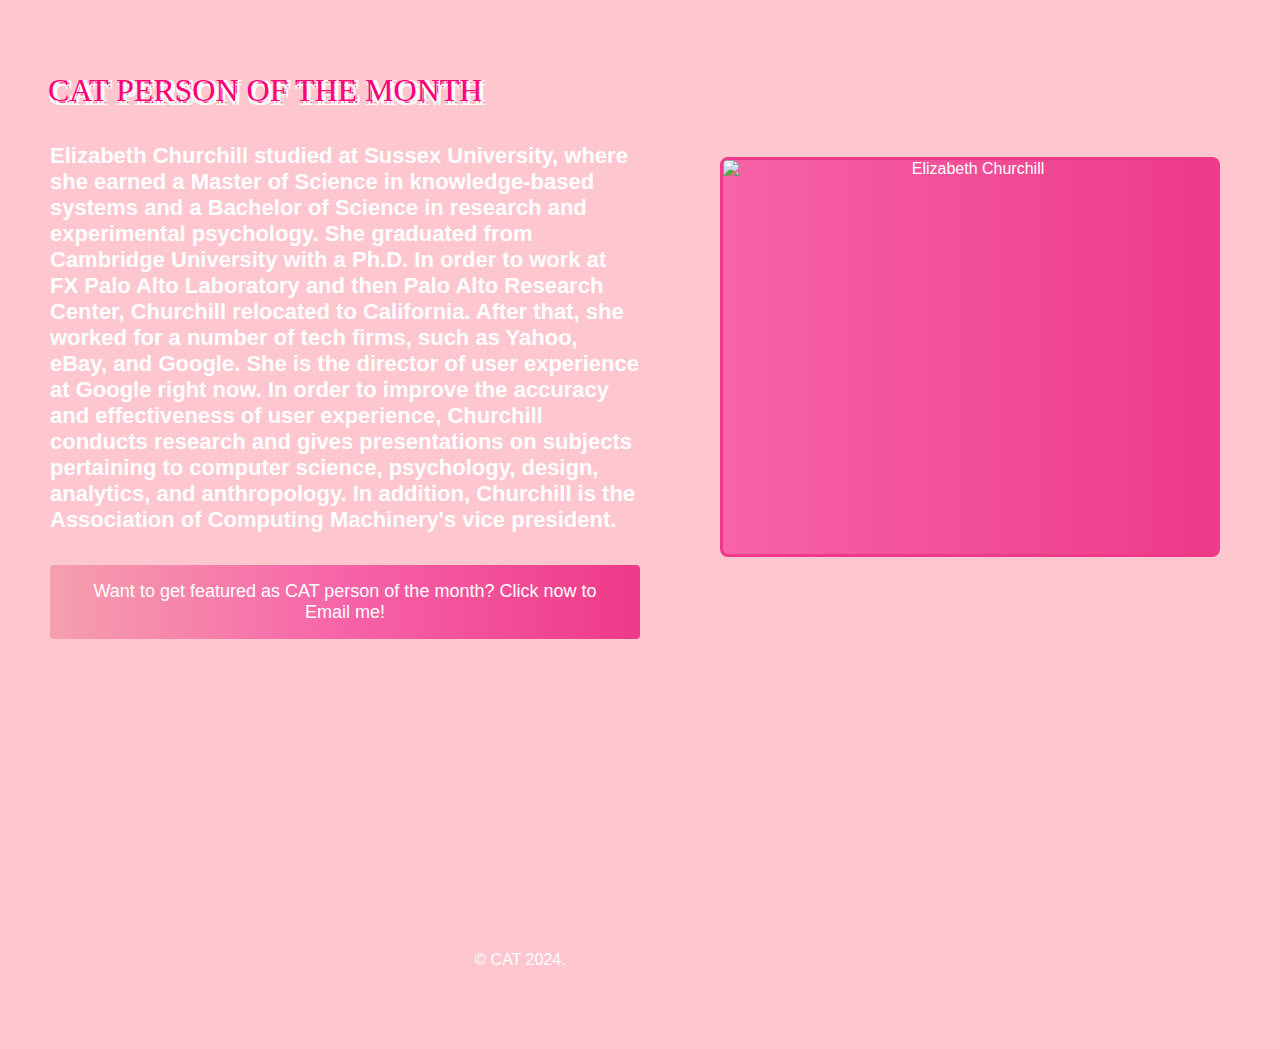
==== commit b3bb1028: "Add files via upload" ====
--- a/index.html
+++ b/index.html
@@ -11,8 +11,40 @@
       integrity="sha384-HzLeBuhoNPvSl5KYnjx0BT+WB0QEEqLprO+NBkkk5gbc67FTaL7XIGa2w1L0Xbgc"
       crossorigin="anonymous"
     href="https://fonts.googleapis.com/css2?family=Bubblegum+Sans&display=swap" rel="stylesheet">
-
-
+    <style>
+      /* CSS Styles */
+      /* Define styles for desktop */
+      body {
+          font-family: 'Bubblegum Sans', Arial, sans-serif; /* Use Bubblegum Sans as the primary font */
+      }
+
+      /* Define styles for mobile */
+      @media (max-width: 768px) {
+          body {
+              font-family: Arial, sans-serif; /* Change to Arial on smaller screens */
+          }
+
+          /* Additional styles for mobile */
+          .footer__container {
+              display: none; /* Hide the footer on mobile */
+          }
+            /* Additional styles for mobile */
+            .footer__container {
+                display: none; /* Hide the footer on mobile */
+            }
+
+            /* Center and adjust images on mobile */
+            .main__img--container {
+                display: flex;
+                justify-content: center;
+            }
+
+            .main__img--card {
+                max-width: 100%; /* Prevent image stretching */
+                height: auto; /* Maintain aspect ratio */
+            }
+      }
+  </style>
 
   </head>
   <body>
@@ -29,15 +61,15 @@
             <a href="#home" class="navbar__links" id="home-page">Home</a>
           </li>
           <li class="navbar__item">
-            <a href="#whatsnew" class="navbar__links" id="about-page">What's New</a>
+            <a href="#about" class="navbar__links" id="services-page">What's New</a>
           </li>
           <li class="navbar__item">
-            <a href="#divein" class="navbar__links" id="services-page"
+            <a href="#services" class="navbar__links" id="services-page"
               >Dive In</a
             >
           </li>
           <li class="navbar__btn">
-            <a href="#theMVP" class="button" id="signup">The MVP</a>
+            <a href="#sign-up" class="button" id="signup">The MVP</a>
           </li>
         </ul>
       </div>
@@ -123,8 +155,7 @@
       <div class="footer__logo">
         <a href="/" id="footer__logo"></a>
       </div>
-      <p class="website__rights">© CAT 2024. spinning heart background is called "spinning heart" by 
-        Sisi Li on Dribble</p>
+      <p class="website__rights">© CAT 2024.</p>
       <div class="social__icons">
         <a href="https://www.instagram.com/ranana_v/" class="social__icon--link" target="_blank">
           <i class="fab fa-instagram"></i>
@@ -168,7 +199,7 @@
         });
       });
     </script>
-    
+       <script src="app.js"></script>
     </body>
     </html>
     --- a/styles.css
+++ b/styles.css
@@ -96,7 +96,7 @@
 }
 
 .navbar__links:hover {
-  color: #f59dc6;
+  color: #f7489a;
   transition: all 0.3s ease;
 }
 
@@ -124,7 +124,7 @@
   }
 
   .navbar__menu.active {
-    background: #131313;
+    background: #f5a0ae;
     top: 100%;
     opacity: 1;
     transition: all 0.5s ease;
@@ -144,7 +144,7 @@
     transition: all 0.3s ease-in-out;
     background: #fff;
   }
-
+  
   .navbar__item {
     width: 100%;
   }
@@ -192,6 +192,7 @@
   #mobile-menu.is-active .bar:nth-child(3) {
     transform: translateY(-8px) rotate(-45deg);
   }
+  
 }
 
 /* Hero Section */
@@ -201,7 +202,7 @@
   margin-bottom: 0; /* Remove bottom margin */
   padding-top: 50px; /* Add padding to the top */
   padding-bottom: 50px; /* Add padding to the bottom */
-  background: url('https://cdn.dribbble.com/users/2376204/screenshots/5584751/ezgif.com-resize__2_.gif') no-repeat center center/cover;
+  background: url('') no-repeat center center/cover;
   background-size: 100%; /* Adjust this value to zoom out */
 }
 .hero__container {
